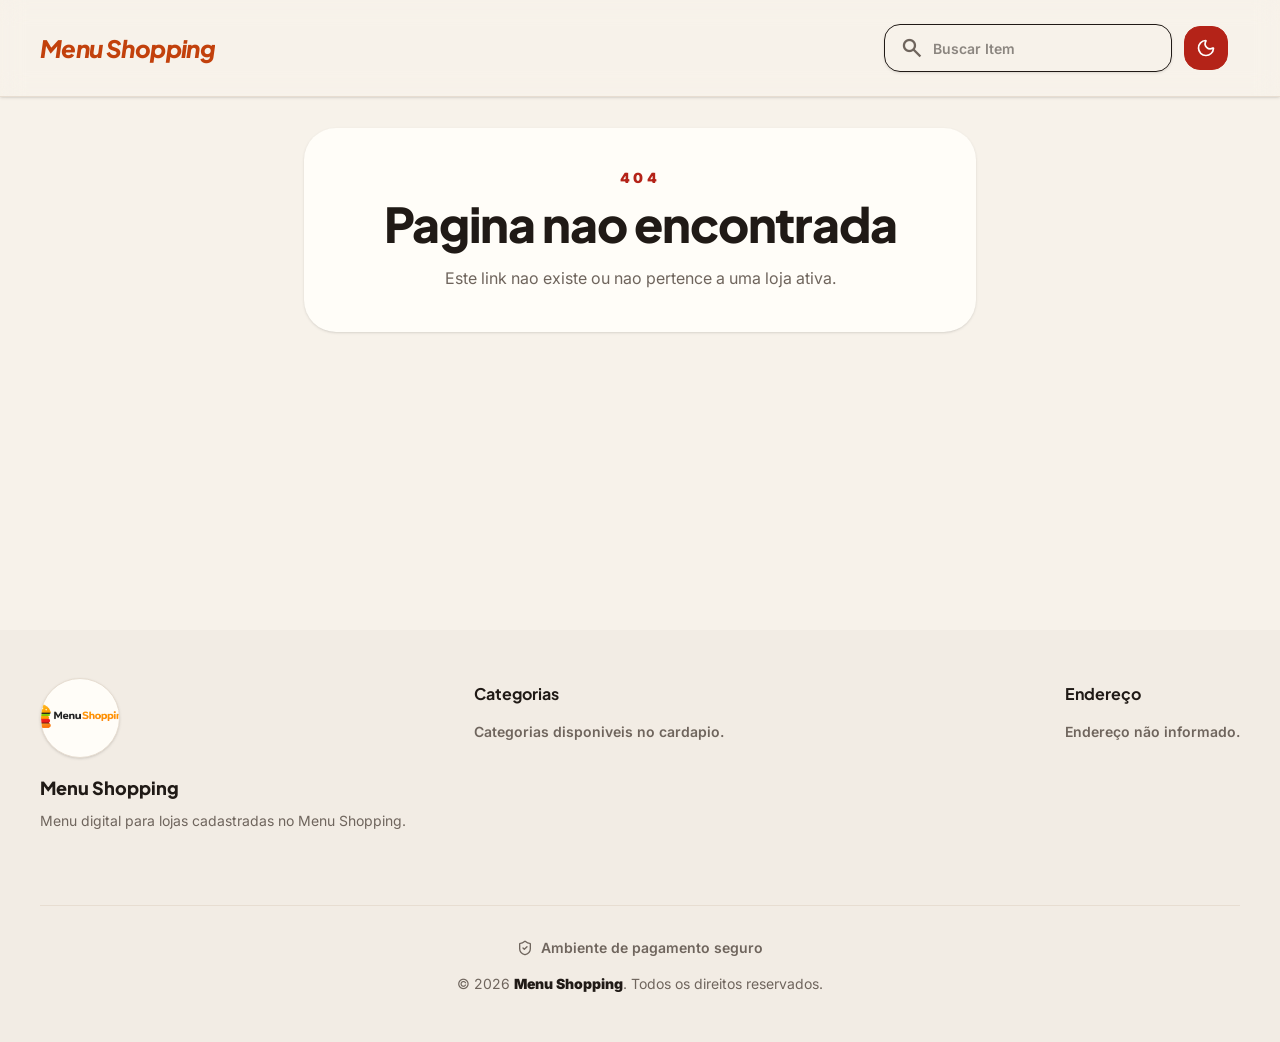
==== index.html @ c33c4d92 "deploy: Ariza25/menu-shopping@ed80a8676c73bc347e4af1d6245e80649ded529b" ====
<!doctype html>
<html lang="pt-BR">
  <head>
    <meta charset="UTF-8" />
    <meta name="viewport" content="width=device-width, initial-scale=1.0" />
    <link rel="icon" type="image/svg+xml" href="/favicon.svg" />
    <link rel="preconnect" href="https://fonts.googleapis.com" />
    <link rel="preconnect" href="https://fonts.gstatic.com" crossorigin />
    <link
      href="https://fonts.googleapis.com/css2?family=Inter:wght@400;500;600&family=Material+Symbols+Outlined:wght,FILL@100..700,0..1&family=Plus+Jakarta+Sans:wght@400;600;700;800&display=swap"
      rel="stylesheet"
    />
    <title>Menu Shopping</title>
    <script type="module" crossorigin src="/assets/index-Dt5qRcl0.js"></script>
    <link rel="stylesheet" crossorigin href="/assets/index-C_1nl4IK.css">
  </head>
  <body>
    <div id="root"></div>
  </body>
  </html>
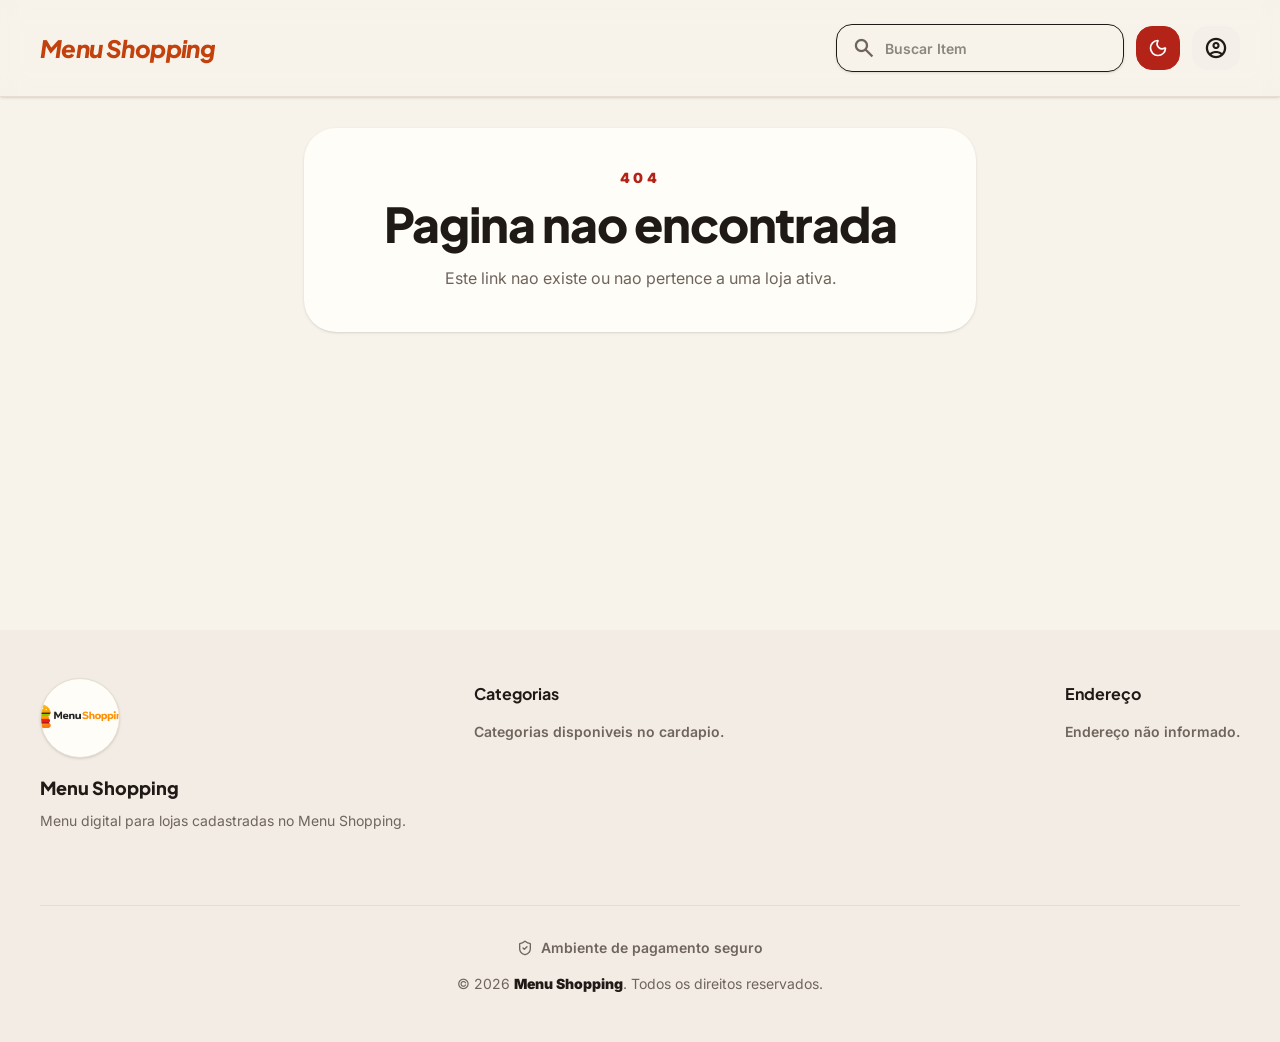
==== commit 6ddc0992: "deploy: Ariza25/menu-shopping@43325c9033c4c1e3d959d7627a8f415b46c7d5db" ====
--- a/index.html
+++ b/index.html
@@ -11,8 +11,8 @@
       rel="stylesheet"
     />
     <title>Menu Shopping</title>
-    <script type="module" crossorigin src="/assets/index-Dt5qRcl0.js"></script>
-    <link rel="stylesheet" crossorigin href="/assets/index-C_1nl4IK.css">
+    <script type="module" crossorigin src="/assets/index-ChYkyfot.js"></script>
+    <link rel="stylesheet" crossorigin href="/assets/index-hG0Ns3zt.css">
   </head>
   <body>
     <div id="root"></div>
